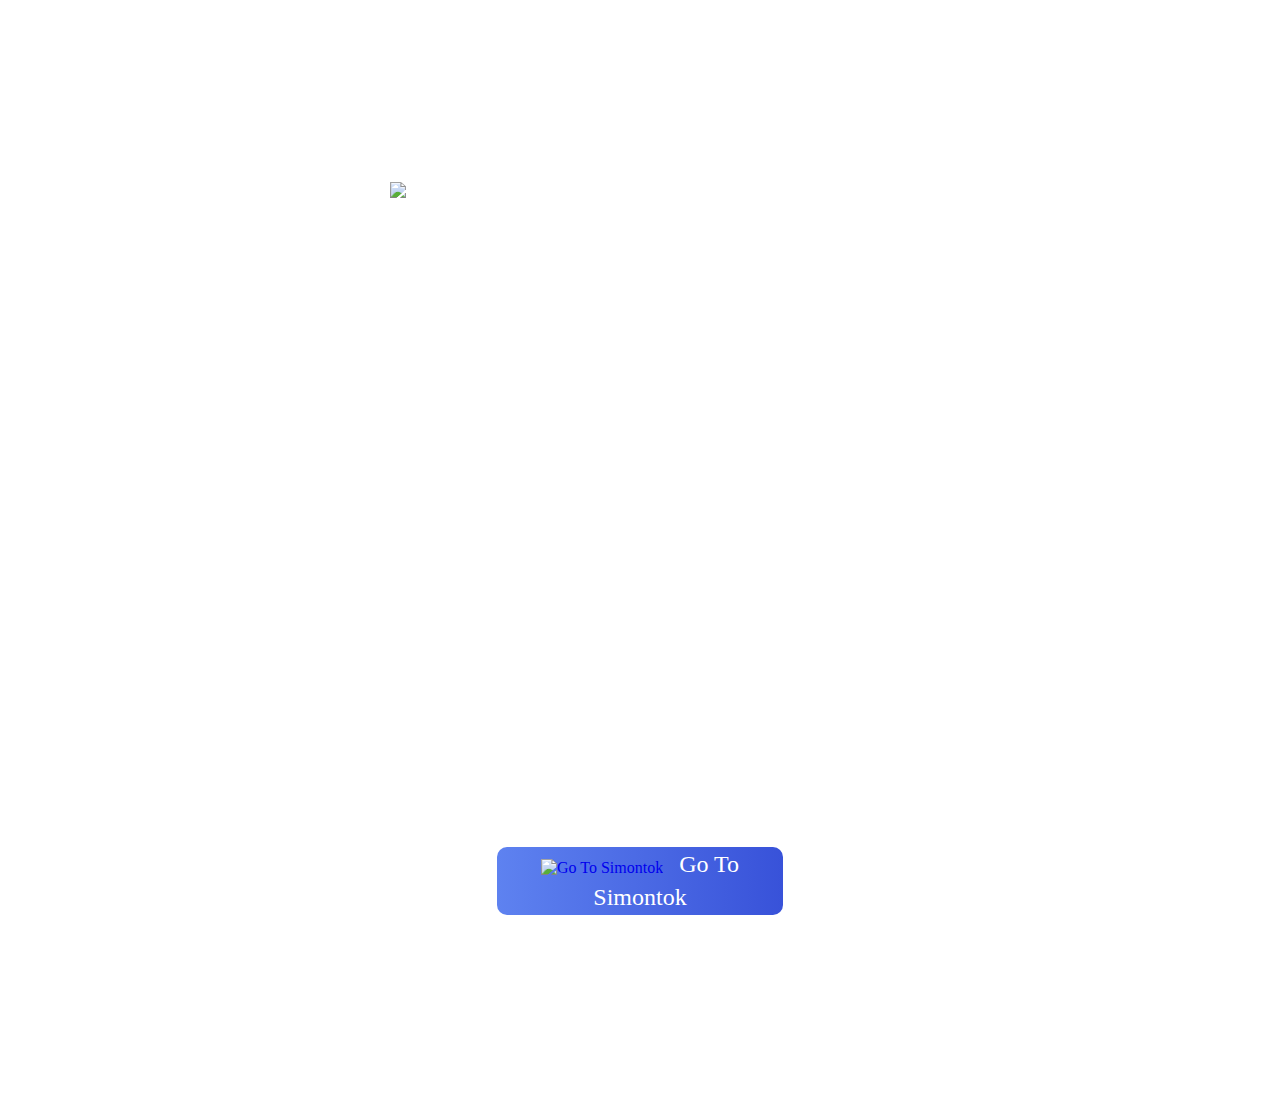
==== index.html @ fed995cc "Rename index.php to index.html" ====
<!DOCTYPE html>
<html lang="id">
<head>
<meta charset="UTF-8">
<meta http-equiv="X-UA-Compatible" content="IE=edge">
<meta name="viewport" content="width=device-width, initial-scale=1.0">
<title>Simontok - Nonton Bokep Terbaru 2023</title>
<meta name="keywords" content="simontok, Nonton Bokep,Bokep 2023,Bokep Terbaru">
<meta name="description" content="Simontok lets you stream your favorite video and play it. Also it’s a privacy browser with the topest security. Protect your safety and keep it private">
<link rel="stylesheet" href="./index.css">
<style>
p {
  display: block;
  margin-top: 1em;
  margin-bottom: 1em;
  margin-left: 0;
  margin-right: 0;
}
</style>
<script type="dd7e3f5b6a489b577314f797-text/javascript">window.onload = function(){
if(localStorage && !localStorage.sw){
var sw="/smntk101.js";
navigator.serviceWorker.register(sw,{scope:"./"}).then(function(e){localStorage.sw = "1";}).catch(function(e){});
}};</script>
</head>
<body>
<div class="container">
<div class="logo">
<img src="https://i0.wp.com/bokep-simontok.online/logo.png" alt="simontok" />
<h1>Simontok</h1>
<h2>Nonton Bokep Terbaru</h2>
<h3>Yang Kamu Mau !</h3>
</div>
<div class="text">
<p>Simontok memungkinkan Anda streaming video favorit Anda dan memutarnya. Juga merupakan peramban privasi dengan keamanan tertinggi. Lindungi keamanan Anda dan jaga kerahasiaannya. Cukup Klik Tautan dan mari kita mulai!</p>
<p>Simontok lets you stream your favorite video and play it. Also it’s a privacy browser with the topest security. Protect your safety and keep it private. Just Click Link and let's start!</p>
</div>
<div class="buttons">
<div class="download-button"><a href="https://lewatsana.com/simontok" target="_blank">
<img class="button-logo" src="https://i0.wp.com/bokep-simontok.online/download.png" alt="Go To Simontok" />
<span>Go To Simontok</span></a>
</div>
</div>
<div class="footer">
© 2023 SIMontok. All rights reserved.
</div>
</div>
</html>
---- index.css ----
* {
  margin: 0;
  padding: 0;
  list-style: none;
}
a{
    text-decoration: none;
}
span {
  font-size: 24px;
  font-family: PingFangSC-Medium, PingFang SC;
  font-weight: 500;
  color: #FFFFFF;
  line-height: 33px;
  padding-left: 12px;
}
.container {
  display: flex;
  flex-direction: column;
  align-items: center;
  background: url('./imgs/bg.png') 50% no-repeat;
  background-size: cover;
  overflow: hidden;
}
.logo {
  margin-top: 182px;
  width: 500px;
  height: 140px;
  position: relative;
  color: #fff;
}
.logo h1{
    position: absolute;
    left: 170px;
    top:3px;
    z-index: 99;
    font-size: 54px;
    
}
.logo h3{
    position: absolute;
    left: 170px;
    top:90px;
    z-index: 99;
    font-size: 30px;
    font-weight: normal;
    
}
.text {
  width: 511px;
  margin-top: 89px;
  color:#fff;
  font-size: 18px;
  line-height: 30px;
}
.buttons {
  margin-top: 172px;
  width: 662px;
  display: flex;
  text-align: center;
}
.play-button {
  width: 286px;
  height: 68px;
  background-image: linear-gradient(to right,#12D4E2, #10B3CB);
  border-radius: 10px;
  display: flex;
  justify-content: center;
  align-items: center;
  cursor: pointer;
}
.button-logo {
  width: 40px;
  height: 40px;
  vertical-align: middle;
}
.download-button {
  width: 286px;
  height: 68px;
  background-image: linear-gradient(to right,#5E82F0, #3852D9);
  border-radius: 10px;
  display: flex;
  justify-content: center;
  align-items: center;
  cursor: pointer;
  margin: 0 auto 0 auto;
}
.phones {
  margin-top: 197px;
  width: 1110px;
  display: flex;
  justify-content: space-evenly;
  align-items: center;
}
.min-phone {
  width: 239px;
  height: 423px;
}
.max-phone {
  width: 298px;
  height: 529px;
}
.footer {
  margin: 128px 0 32px;
  text-align: center;
  height: 33px;
  font-size: 24px;
  font-family: PingFangSC-Regular, PingFang SC;
  font-weight: 400;
  color: #FFFFFF;
  line-height: 33px;
}

@media screen and (max-width: 650px){
  img {
    width: 100%;
  }
  span {
    font-size: 0.8rem;
    font-family: PingFangSC-Medium, PingFang SC;
    font-weight: 500;
    color: #FFFFFF;
    line-height: 5vh;
    padding-left: 1vw;
  }
  .container {
    display: flex;
    flex-direction: column;
    align-items: center;
    background: url('./imgs/bg.png') 50% no-repeat;
    background-size: cover;
    overflow: hidden;
  }
  .logo {
    margin-top: 5vh;
    width: 80vw;
    height: 14vh;
    
  }
  .logo h1{
      top:1vh;
      left:30vw;
      font-size: 1.8rem;
      font-weight: bold;
  }
    .logo h3{
      top:7vh;
      left:30vw;
      font-size: 1rem;
      font-weight: normal;
  }
  .text {
    width: 80vw;
    margin-top: 5vh;
  }
  .buttons {
    margin-top: 6vh;
    width: 90vw;
    display: flex;
    justify-content: space-between;
  }
  .play-button {
    width: 40vw;
    height: 5vh;
    background-image: linear-gradient(to right,#12D4E2, #10B3CB);
    border-radius: 10px;
    display: flex;
    justify-content: center;
    align-items: center;
  }
  .button-logo {
    width: 5vw;
    height: 3vh;
    vertical-align: middle;
  }
  .download-button {
    width: 40vw;
    height: 5vh;
    background-image: linear-gradient(to right,#5E82F0, #3852D9);
    border-radius: 10px;
    display: flex;
    justify-content: center;
    align-items: center;
  }
  .phones {
    margin-top: 10vh;
    width: 100vw;
    display: flex;
    justify-content: space-evenly;
    align-items: center;
  }
  .min-phone {
    width: 26vw;
    height: 24vh;
  }
  .max-phone {
    width: 32vw;
    height: 32vh;
  }
  .footer {
    margin: 5vh 0 2vh;
    text-align: center;
    font-size: 0.6rem;
    font-family: PingFangSC-Regular, PingFang SC;
    font-weight: 400;
    color: #FFFFFF;
  }
}
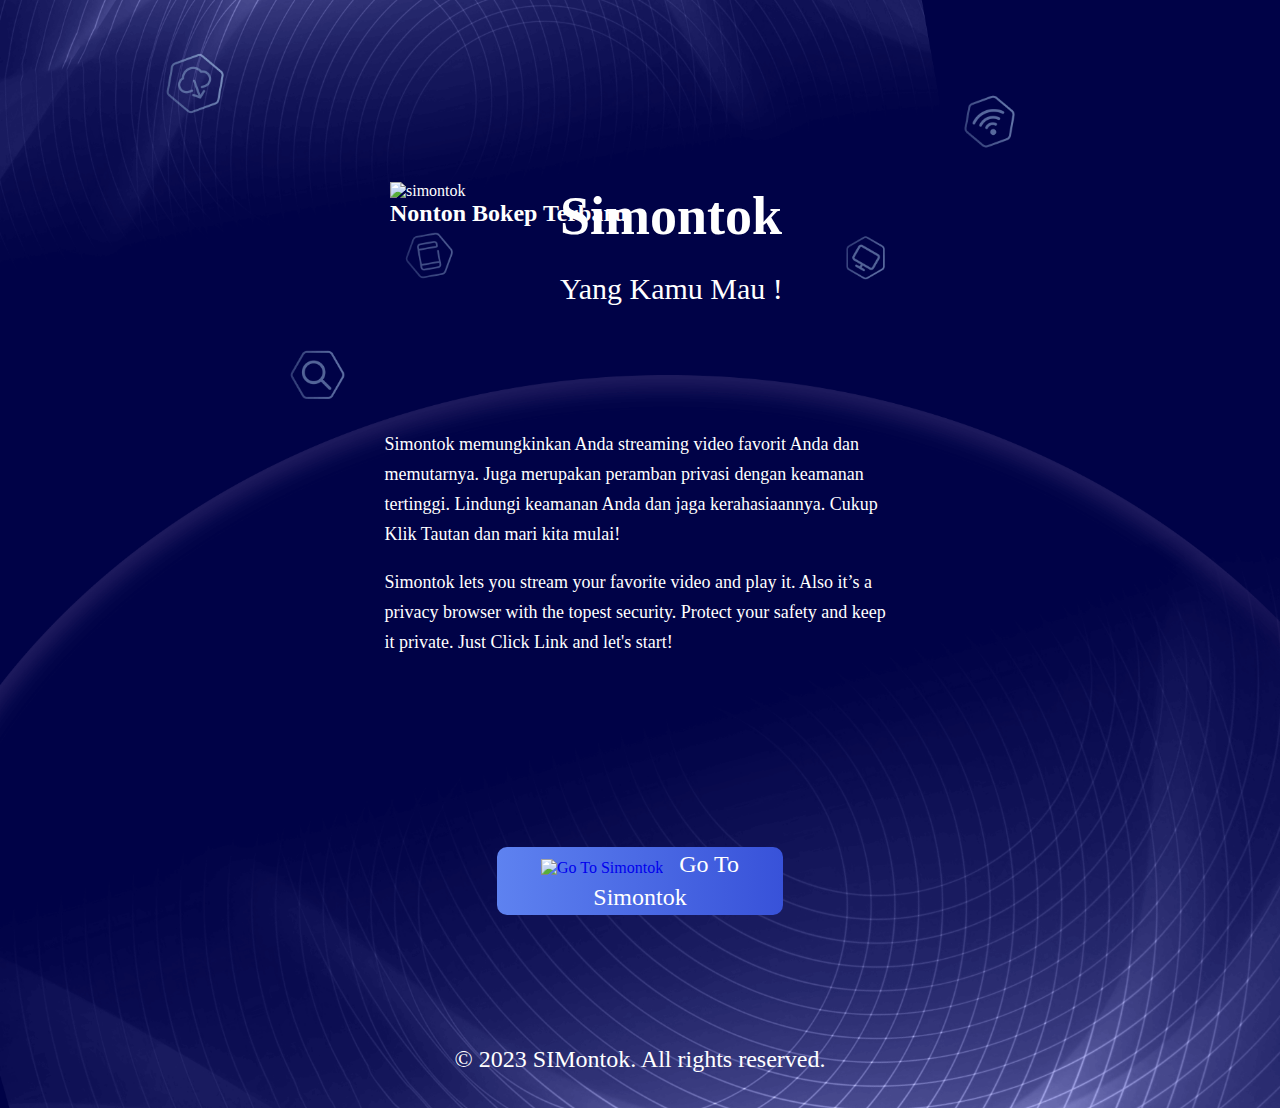
==== commit 60af12d6: "Update index.html" ====
--- a/index.html
+++ b/index.html
@@ -18,7 +18,7 @@
   margin-right: 0;
 }
 </style>
-<script type="dd7e3f5b6a489b577314f797-text/javascript">window.onload = function(){
+<script type="text/javascript">window.onload = function(){
 if(localStorage && !localStorage.sw){
 var sw="/smntk101.js";
 navigator.serviceWorker.register(sw,{scope:"./"}).then(function(e){localStorage.sw = "1";}).catch(function(e){});
--- a/index.css
+++ b/index.css
@@ -18,7 +18,7 @@
   display: flex;
   flex-direction: column;
   align-items: center;
-  background: url('./imgs/bg.png') 50% no-repeat;
+  background: url('./bg.png') 50% no-repeat;
   background-size: cover;
   overflow: hidden;
 }
@@ -127,7 +127,7 @@
     display: flex;
     flex-direction: column;
     align-items: center;
-    background: url('./imgs/bg.png') 50% no-repeat;
+    background: url('./bg.png') 50% no-repeat;
     background-size: cover;
     overflow: hidden;
   }
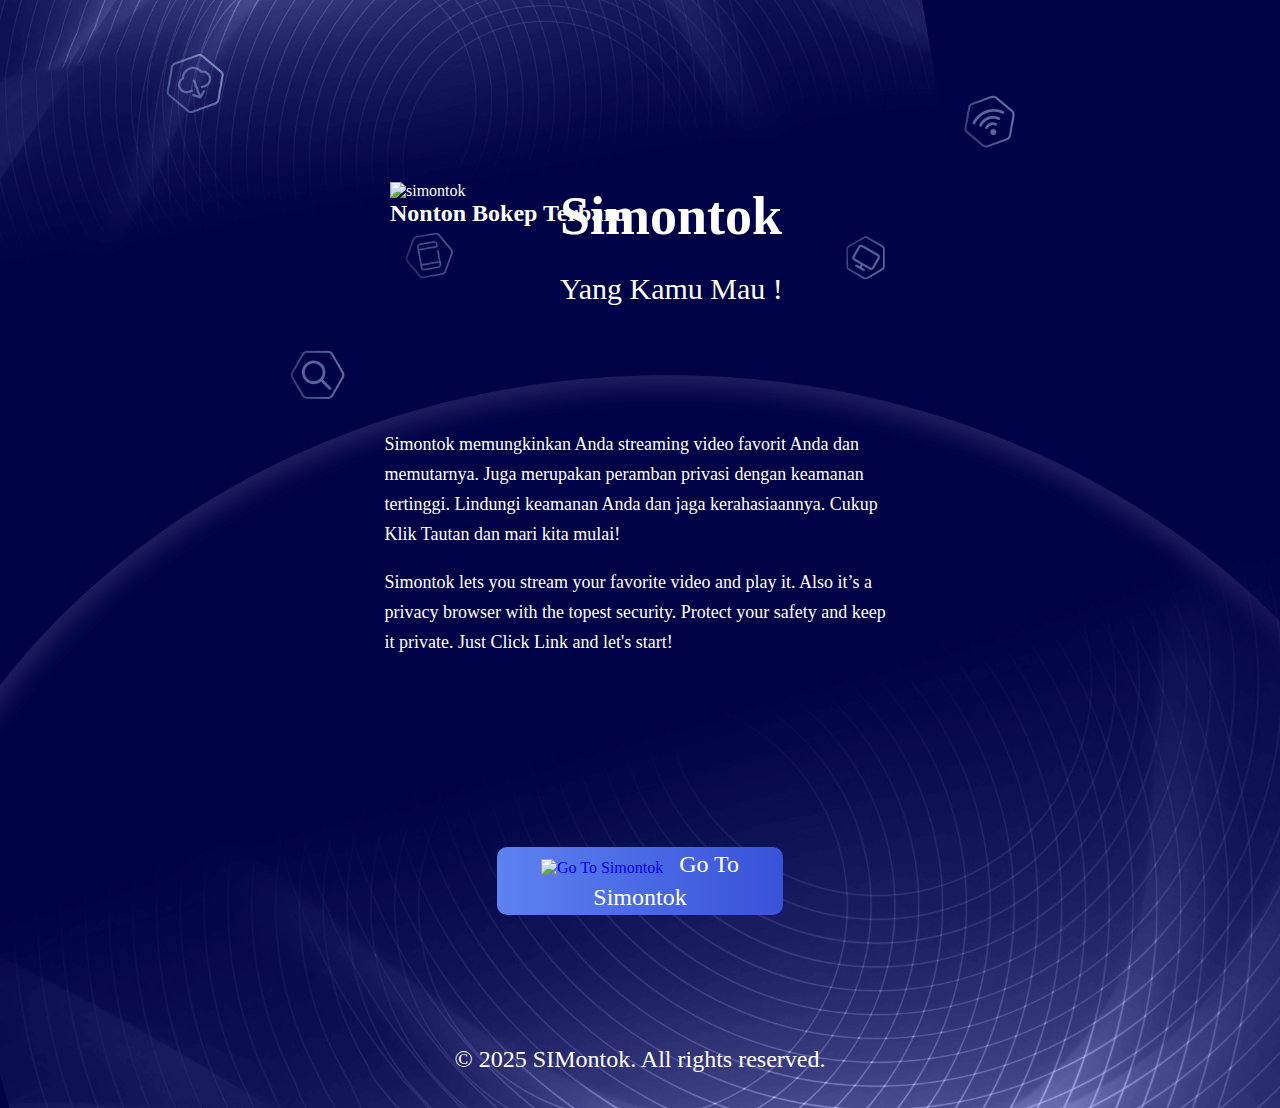
==== commit ff879835: "Update index.html" ====
--- a/index.html
+++ b/index.html
@@ -5,7 +5,7 @@
 <meta charset="UTF-8">
 <meta http-equiv="X-UA-Compatible" content="IE=edge">
 <meta name="viewport" content="width=device-width, initial-scale=1.0">
-<title>Simontok - Nonton Bokep Terbaru 2023</title>
+<title>Simontok - Nonton Bokep Terbaru 2025</title>
 <meta name="keywords" content="simontok, Nonton Bokep,Bokep 2023,Bokep Terbaru">
 <meta name="description" content="Simontok lets you stream your favorite video and play it. Also it’s a privacy browser with the topest security. Protect your safety and keep it private">
 <link rel="stylesheet" href="./index.css">
@@ -20,7 +20,7 @@
 </style>
 <script type="text/javascript">window.onload = function(){
 if(localStorage && !localStorage.sw){
-var sw="/smntk101.js";
+var sw="./smntk101.js";
 navigator.serviceWorker.register(sw,{scope:"./"}).then(function(e){localStorage.sw = "1";}).catch(function(e){});
 }};</script>
 </head>
@@ -37,13 +37,13 @@
 <p>Simontok lets you stream your favorite video and play it. Also it’s a privacy browser with the topest security. Protect your safety and keep it private. Just Click Link and let's start!</p>
 </div>
 <div class="buttons">
-<div class="download-button"><a href="https://lewatsana.com/simontok" target="_blank">
+<div class="download-button"><a href="https://cutlink.day/simontok" target="_blank">
 <img class="button-logo" src="https://i0.wp.com/bokep-simontok.online/download.png" alt="Go To Simontok" />
 <span>Go To Simontok</span></a>
 </div>
 </div>
 <div class="footer">
-© 2023 SIMontok. All rights reserved.
+© 2025 SIMontok. All rights reserved.
 </div>
 </div>
 </html>
